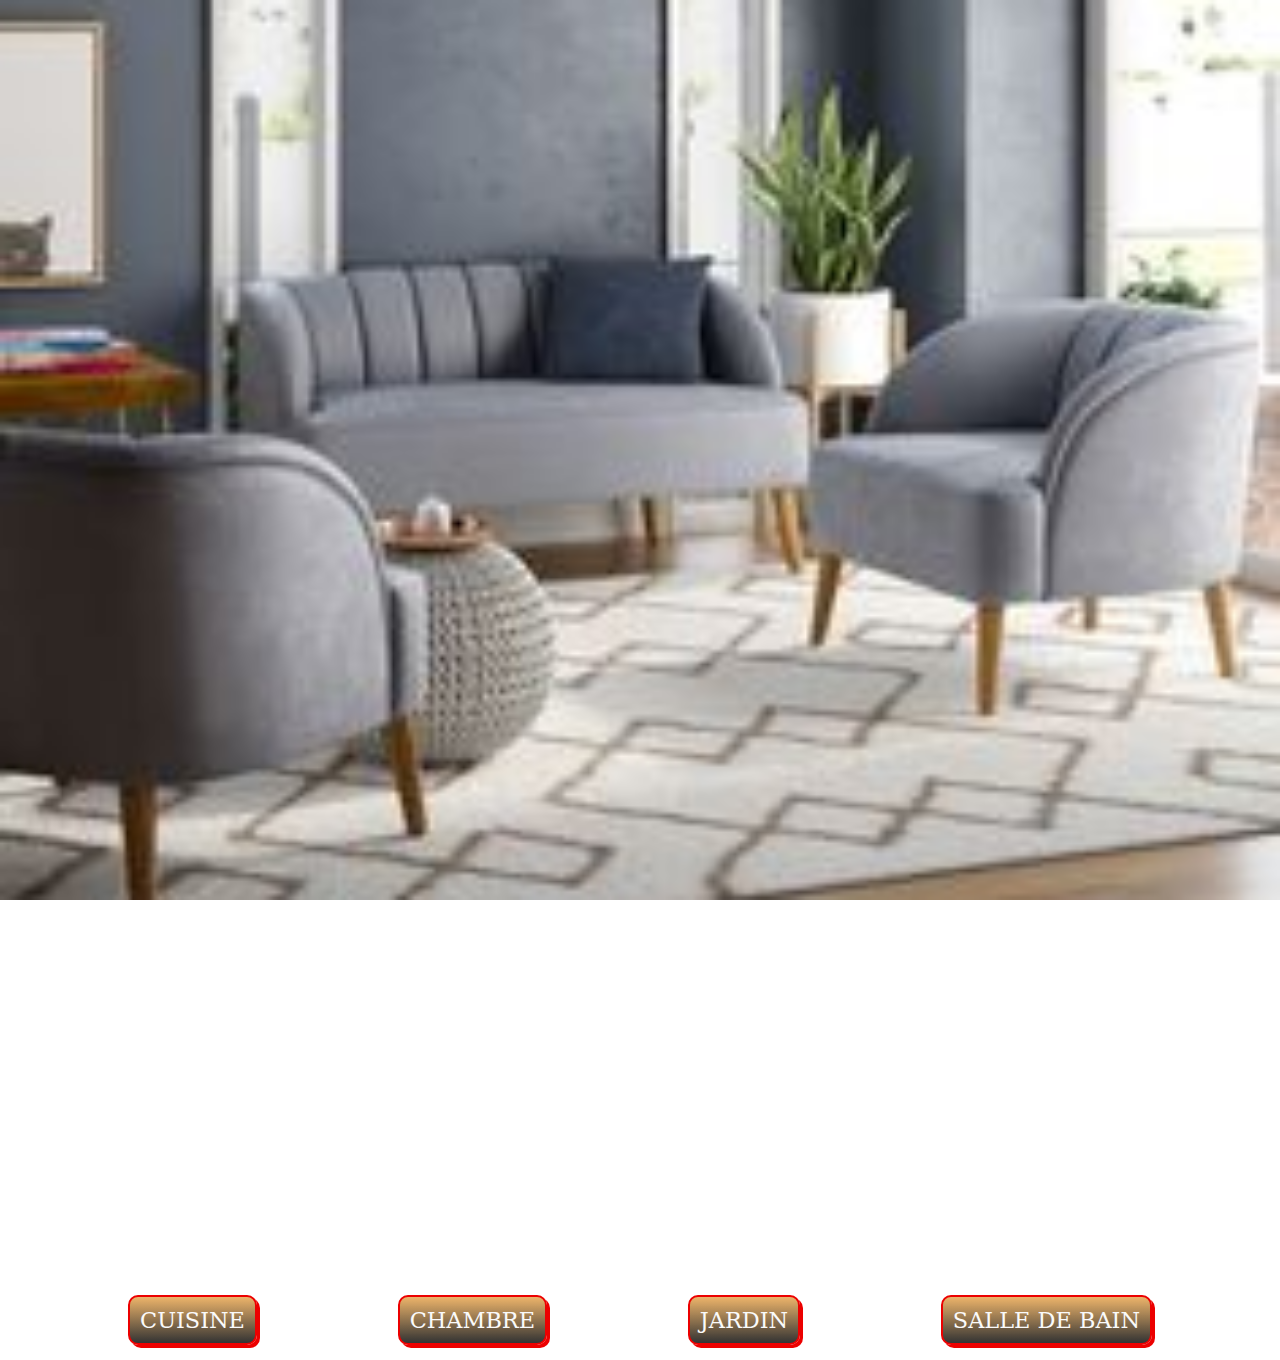
==== index.html @ 4242357f "creation du projet et rajout de ses images" ====
<!DOCTYPE html>
<html lang="en">
    <head>
        <meta charset="UTF-8" />
        <meta name="viewport" content="width=device-width, initial-scale=1.0" />
        <link rel="stylesheet" href="./assets/css/style.css" />
        <title>Document</title>
    </head>
    <body>
        <div>
            <button>cuisine</button>
            <button>chambre</button>
            <button>jardin</button>
            <button>salle de bain</button>
        </div>
        <script src="./assets/js/script.js"></script>
    </body>
</html>
---- assets/css/style.css ----
:root {
    --dragon: #ec0000;
    --fondarticle: #ffffffb3;
    --fond: linear-gradient(#f5c56b6b, #000000b3);
    --bouton: linear-gradient(#e1820799, #000000cc);
} 
/* Réinitialisation des marges et des paddings pour tous les éléments */
* {
    margin: 0;
    padding: 0;
    font-family: Arial, sans-serif;
}

/* Style de base pour le corps de la page */
body {
    background: url(../img/fond/salon.jpg);
    z-index: -100; /* Assure que l'image de fond reste en arrière-plan */
    background-attachment: fixed; /* Fixe l'image d'arrière-plan */
    background-size: cover; /* Ajuste la taille de l'image d'arrière-plan pour couvrir le conteneur */
    background-position: center; /* Centre l'image d'arrière-plan */
}
/* ============================================= */
/* STYLE DES BOUTONS */
/* recuperer sur internet */
/* ============================================= */
button {
    font-size: 1.4em;
    color: #fafafa;
    text-transform: uppercase;
    padding: 10px;
    border-radius: 10px;
    border: 2px solid var(--dragon);
    background: var(--bouton);
    box-shadow: 3px 3px var(--dragon);
    cursor: pointer;
    margin: 15px 0;
}
button:active {
    box-shadow: none;
    transform: translate(3px, 3px);
}

button a {
    list-style-type: none;
    text-decoration: none;
    font-size: 1.4em;
    color: var(--dragon);
    text-shadow: 1px 1px #fafafad8;
}
button a:hover {
    color: black;
    text-shadow: 1px 1px #fafafad8;
}
button {
    font-family: "titre", "serif";
}

/* ============================================= */
/* FIN STYLE DES BOUTONS */
/* recuperer sur internet */
/* ============================================= */

div {
    margin: 100% 10% 0% 10%;
    display: flex;
    /* align-items: flex-end; */
    justify-content: space-between;
    /* align-self: flex-end; */
}
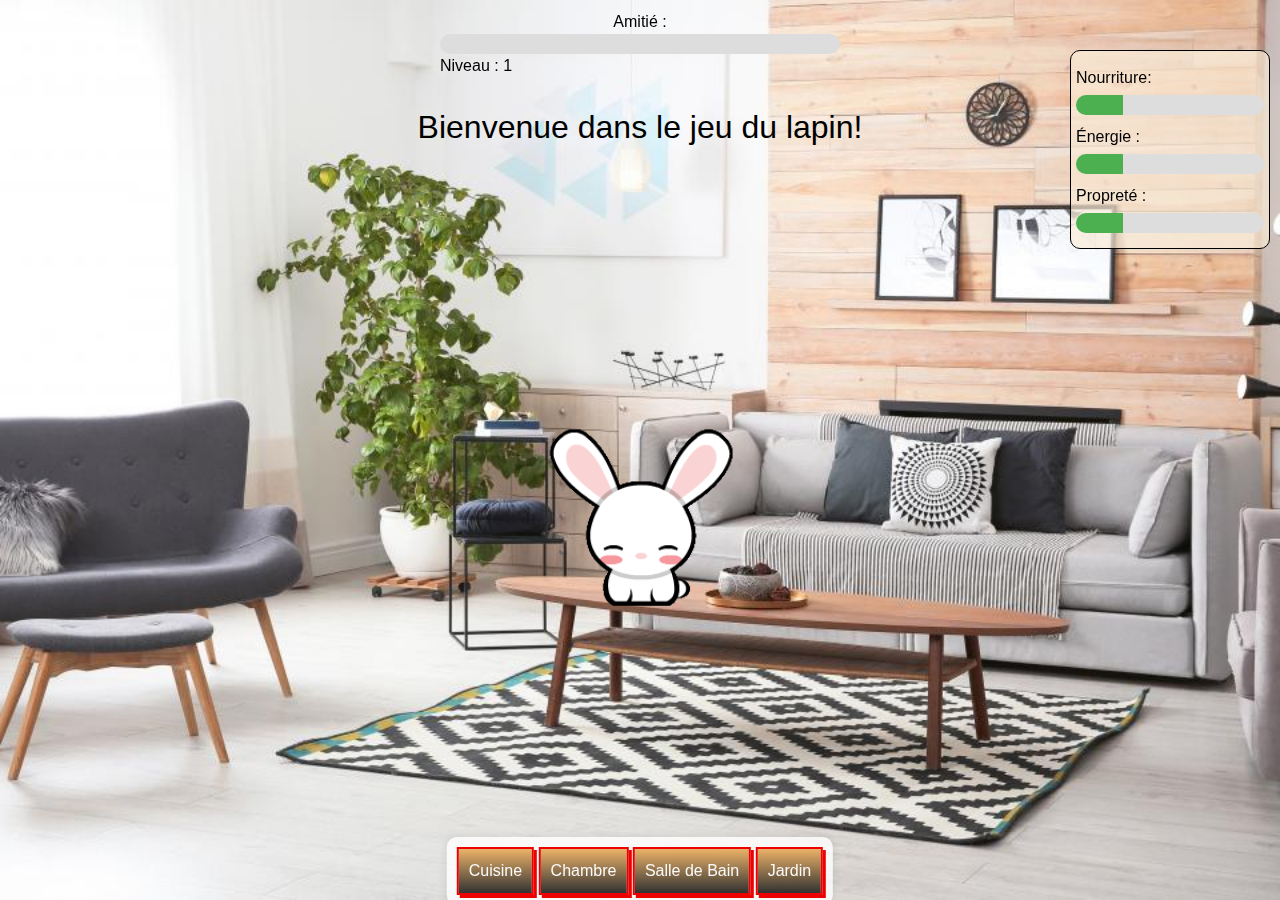
==== commit 86447088: "travaille sur tt les parties" ====
--- a/index.html
+++ b/index.html
@@ -4,15 +4,61 @@
         <meta charset="UTF-8" />
         <meta name="viewport" content="width=device-width, initial-scale=1.0" />
         <link rel="stylesheet" href="./assets/css/style.css" />
-        <title>Document</title>
+        <link rel="stylesheet" href="./assets/css/bootstrap.min.css" />
+        <link class="icone" rel="shortcut icon" type="image/png" href="./assets/img/heureux.gif" />
+
+        <title>Lapinous</title>
     </head>
-    <body>
-        <div>
-            <button>cuisine</button>
-            <button>chambre</button>
-            <button>jardin</button>
-            <button>salle de bain</button>
+    <body class="default">
+        <div id="friendshipBarContainer" class="status-bar-amitié">
+            <center><span>Amitié :</span></center>
+            <div class="bar">
+                <div id="friendshipBar" class="fill"></div>
+            </div>
+            <div id="levelDisplay">Niveau : <span id="level">1</span></div>
         </div>
+        <br /><br />
+        <!-- Game Area -->
+        <div id="gameArea">
+            <h2>Bienvenue dans le jeu du lapin!</h2>
+            <!-- <p>Cliquez sur un bouton pour explorer une zone.</p> -->
+            <img id="rabbitImage" src="./assets/img/heureux.gif" alt="Lapin" />
+        </div>
+        <!-- Status Bars -->
+
+        <div id="statusBars" class="ttbar">
+            <div class="status-bar">
+                <span>Nourriture:</span>
+                <div class="bar">
+                    <div id="foodBar" class="fill"></div>
+                </div>
+            </div>
+            <div class="status-bar">
+                <span>Énergie :</span>
+                <div class="bar">
+                    <div id="energyBar" class="fill"></div>
+                </div>
+            </div>
+            <div class="status-bar">
+                <span>Propreté :</span>
+                <div class="bar">
+                    <div id="cleanlinessBar" class="fill"></div>
+                </div>
+            </div>
+        </div>
+        <div id="feedButtons" class="feed-buttons">
+            <!-- Boutons pour nourrir le lapin -->
+        </div>
+        <!-- PARTIE POUR ALLER DANS LES DIFFÉRENTES ZONES -->
+        <div class="difzone">
+            <button id="cuisineBtn">Cuisine</button>
+            <button id="chambreBtn">Chambre</button>
+            <button id="sdbBtn">Salle de Bain</button>
+            <button id="jardinBtn">Jardin</button>
+        </div>
+        <!-- PARTIE POUR ALLER DANS LES DIFFÉRENTES ZONES -->
         <script src="./assets/js/script.js"></script>
+        <script src="./assets/js/bootstrap.min.js"></script>
+        <script src="./assets/js/jquery-3.6.1.min.js"></script>
     </body>
 </html>
--- a/assets/css/style.css
+++ b/assets/css/style.css
@@ -3,7 +3,7 @@
     --fondarticle: #ffffffb3;
     --fond: linear-gradient(#f5c56b6b, #000000b3);
     --bouton: linear-gradient(#e1820799, #000000cc);
-} 
+}
 /* Réinitialisation des marges et des paddings pour tous les éléments */
 * {
     margin: 0;
@@ -12,13 +12,6 @@
 }
 
 /* Style de base pour le corps de la page */
-body {
-    background: url(../img/fond/salon.jpg);
-    z-index: -100; /* Assure que l'image de fond reste en arrière-plan */
-    background-attachment: fixed; /* Fixe l'image d'arrière-plan */
-    background-size: cover; /* Ajuste la taille de l'image d'arrière-plan pour couvrir le conteneur */
-    background-position: center; /* Centre l'image d'arrière-plan */
-}
 /* ============================================= */
 /* STYLE DES BOUTONS */
 /* recuperer sur internet */
@@ -54,16 +47,158 @@
 button {
     font-family: "titre", "serif";
 }
+.boutonavecimg {
+    position: fixed;
+    top: 77vh;
+    width: 10%;
+}
+.imgdansbtn {
+    width: 100%;
+    height: 110px !important;
+}
+.button-container {
+    text-align: center;
+    margin-bottom: 20px; /* Espacement entre les boutons et les boutons de nourriture */
+}
+
+.zone-btn {
+    margin: 5px;
+}
+
+.feed-buttons {
+    text-align: center;
+}
 
 /* ============================================= */
 /* FIN STYLE DES BOUTONS */
 /* recuperer sur internet */
 /* ============================================= */
 
-div {
-    margin: 100% 10% 0% 10%;
+.difzone {
+    position: fixed;
+    top: 93vh;
+    left: 50%;
+    transform: translateX(-50%);
+    z-index: 1000;
+    background-color: rgba(255, 255, 255, 0.8);
+    padding: 10px;
+    border-radius: 10px;
+    box-shadow: 0 0 10px rgba(0, 0, 0, 0.1);
+}
+
+#gameArea {
+    margin-top: 60px; /* To ensure game area is below buttons */
     display: flex;
-    /* align-items: flex-end; */
-    justify-content: space-between;
-    /* align-self: flex-end; */
-}
+    flex-direction: column;
+    align-items: center;
+    text-align: center;
+}
+
+#rabbitImage {
+    width: 200px;
+    height: auto;
+    display: block;
+    margin-top: 30vh;
+}
+/* Default style */
+body.default {
+    background: url(../img/fond/salon.jpg);
+    background-attachment: fixed; /* Fixe l'image d'arrière-plan */
+    background-size: cover; /* Ajuste la taille de l'image d'arrière-plan pour couvrir le conteneur */
+    background-position: center; /* Centre l'image d'arrière-plan*/
+    color: black;
+    font-family: Arial, sans-serif;
+    display: flex;
+    flex-direction: column;
+    align-items: center;
+}
+/* Cuisine style */
+body.cuisine {
+    background: url(../img/fond/cuisine.jpg);
+    background-attachment: fixed; /* Fixe l'image d'arrière-plan */
+    background-size: cover; /* Ajuste la taille de l'image d'arrière-plan pour couvrir le conteneur */
+    background-position: center; /* Centre l'image d'arrière-plan*/
+    color: #000;
+}
+
+/* Chambre style */
+body.chambre {
+    background: url(../img/fond/chambre.avif);
+    background-attachment: fixed; /* Fixe l'image d'arrière-plan */
+    background-size: cover; /* Ajuste la taille de l'image d'arrière-plan pour couvrir le conteneur */
+    background-position: center; /* Centre l'image d'arrière-plan*/
+
+    background-color: #add8e6; /* Light blue color */
+    color: #000;
+}
+
+/* Jardin style */
+body.jardin {
+    background: url(../img/fond/jardin.jpeg);
+    background-attachment: fixed; /* Fixe l'image d'arrière-plan */
+    background-size: cover; /* Ajuste la taille de l'image d'arrière-plan pour couvrir le conteneur */
+    background-position: center; /* Centre l'image d'arrière-plan*/
+
+    background-color: #98fb98; /* Pale green color */
+    color: #000;
+}
+
+/* Salle de Bain style */
+body.sdb {
+    background: url(../img/fond/salle\ de\ bain.jpeg);
+    background-attachment: fixed; /* Fixe l'image d'arrière-plan */
+    background-size: cover; /* Ajuste la taille de l'image d'arrière-plan pour couvrir le conteneur */
+    background-position: center; /* Centre l'image d'arrière-plan*/
+
+    background-color: #f0f8ff; /* Alice blue color */
+    color: #000;
+}
+#statusBars {
+    position: fixed;
+    top: 50px;
+    right: 10px;
+    width: 200px;
+    z-index: 1000;
+}
+
+.status-bar {
+    margin: 10px 0;
+    width: 100%;
+}
+
+.status-bar span {
+    display: block;
+    margin-bottom: 5px;
+}
+
+.bar {
+    background-color: #ddd;
+    border-radius: 10px;
+    overflow: hidden;
+    height: 20px;
+    width: 100%;
+}
+
+.fill {
+    background-color: #4caf50;
+    height: 100%;
+    width: 100%; /* Default to full */
+    transition: width 0.5s;
+}
+.ttbar {
+    background-color: rgba(250, 235, 215, 0.675);
+    padding: 5px;
+    border-radius: 10px;
+    border: 1px black solid;
+}
+
+#friendshipBarContainer {
+    position: fixed;
+    top: 10px;
+    left: 50%;
+    transform: translateX(-50%);
+    width: 80%;
+    max-width: 400px;
+    z-index: 1000;
+    padding-bottom: 5px;
+}
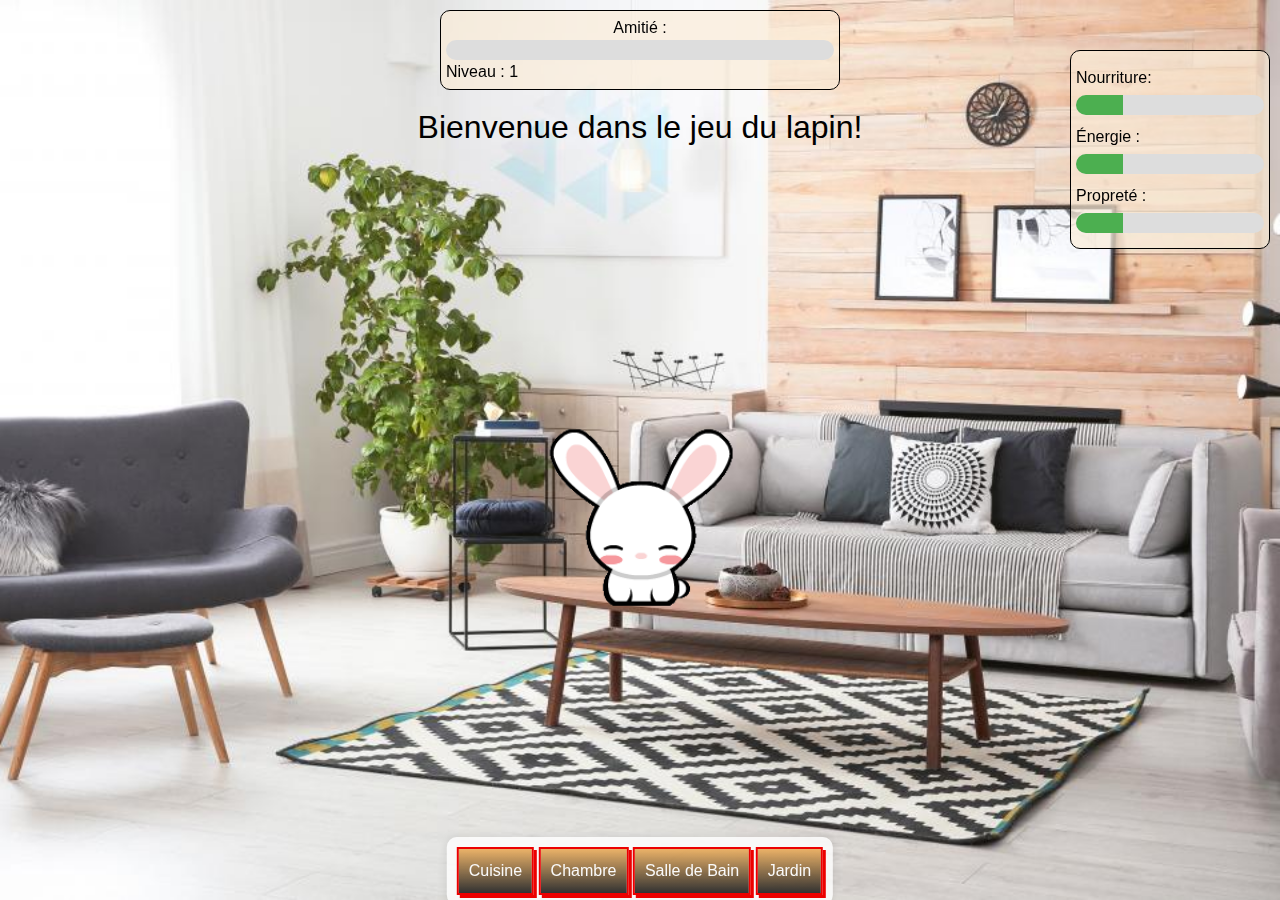
==== commit 53c63a23: "travaille sur tt les parties" ====
--- a/index.html
+++ b/index.html
@@ -10,7 +10,7 @@
         <title>Lapinous</title>
     </head>
     <body class="default">
-        <div id="friendshipBarContainer" class="status-bar-amitié">
+        <div id="friendshipBarContainer" class="ttbar status-bar-amitié">
             <center><span>Amitié :</span></center>
             <div class="bar">
                 <div id="friendshipBar" class="fill"></div>
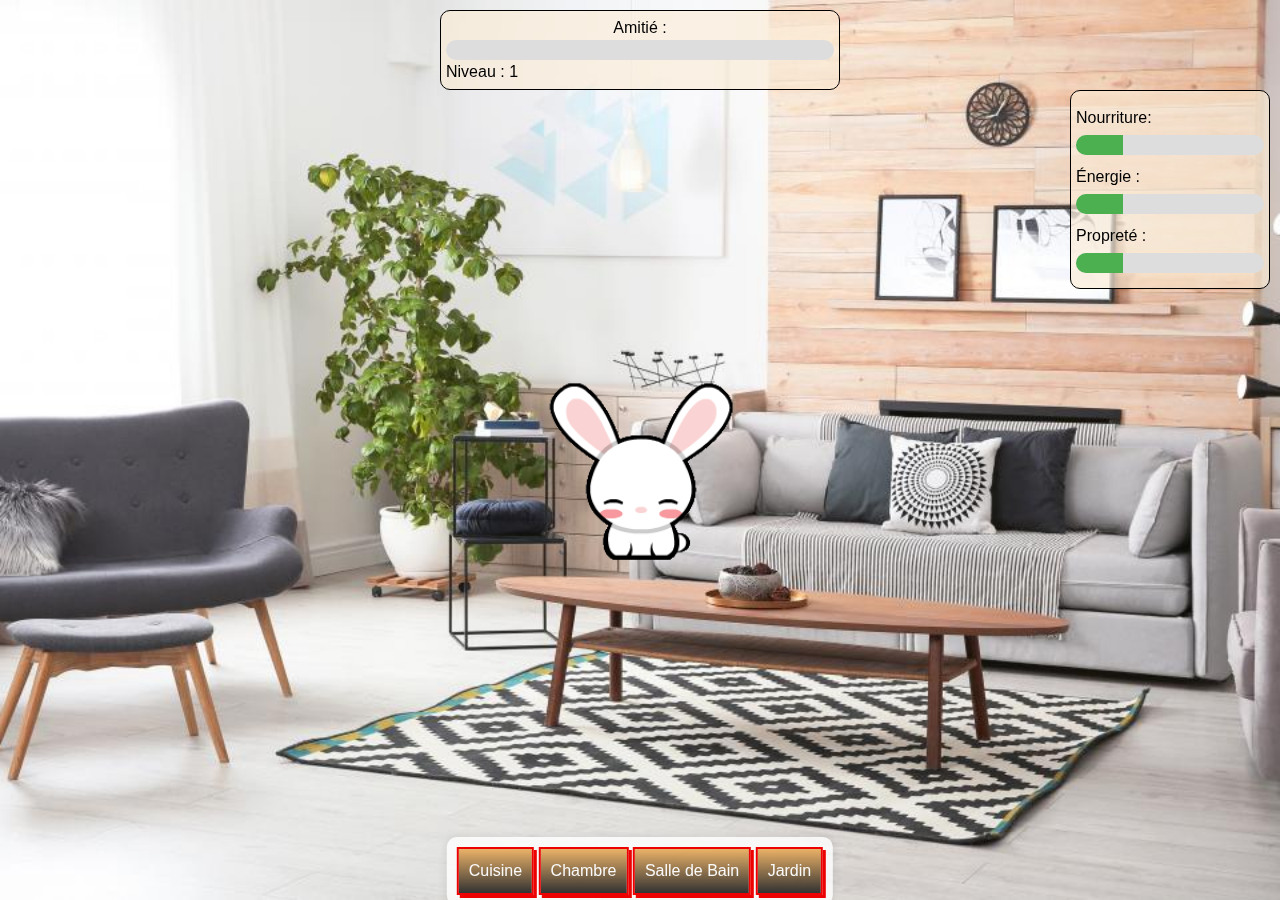
==== commit 340b9683: "responsive fais" ====
--- a/index.html
+++ b/index.html
@@ -20,7 +20,7 @@
         <br /><br />
         <!-- Game Area -->
         <div id="gameArea">
-            <h2>Bienvenue dans le jeu du lapin!</h2>
+            <!-- <h2>Bienvenue dans le jeu du lapin!</h2> -->
             <!-- <p>Cliquez sur un bouton pour explorer une zone.</p> -->
             <img id="rabbitImage" src="./assets/img/heureux.gif" alt="Lapin" />
         </div>
@@ -50,12 +50,14 @@
             <!-- Boutons pour nourrir le lapin -->
         </div>
         <!-- PARTIE POUR ALLER DANS LES DIFFÉRENTES ZONES -->
-        <div class="difzone">
-            <button id="cuisineBtn">Cuisine</button>
-            <button id="chambreBtn">Chambre</button>
-            <button id="sdbBtn">Salle de Bain</button>
-            <button id="jardinBtn">Jardin</button>
-        </div>
+        <center>
+            <div class="difzone">
+                <button id="cuisineBtn">Cuisine</button>
+                <button id="chambreBtn">Chambre</button>
+                <button id="sdbBtn">Salle de Bain</button>
+                <button id="jardinBtn">Jardin</button>
+            </div>
+        </center>
         <!-- PARTIE POUR ALLER DANS LES DIFFÉRENTES ZONES -->
         <script src="./assets/js/script.js"></script>
         <script src="./assets/js/bootstrap.min.js"></script>
--- a/assets/css/style.css
+++ b/assets/css/style.css
@@ -26,7 +26,7 @@
     background: var(--bouton);
     box-shadow: 3px 3px var(--dragon);
     cursor: pointer;
-    margin: 15px 0;
+    margin: 5px 0;
 }
 button:active {
     box-shadow: none;
@@ -154,8 +154,8 @@
     color: #000;
 }
 #statusBars {
-    position: fixed;
-    top: 50px;
+    top: 10vh;
+    position: fixed;
     right: 10px;
     width: 200px;
     z-index: 1000;
@@ -202,3 +202,22 @@
     z-index: 1000;
     padding-bottom: 5px;
 }
+/* Media Queries pour le responsive */
+@media only screen and (max-width: 768px) {
+    #rabbitImage {
+        margin-top: 25vh;
+    }
+    .boutonavecimg {
+        top: 65vh;
+        width: 20%;
+    }
+
+    .difzone {
+        top: 85vh;
+        left: 2%;
+        transform: translateX(-2%);
+        z-index: 1000;
+        padding: 15px;
+        border-radius: 10px;
+    }
+}
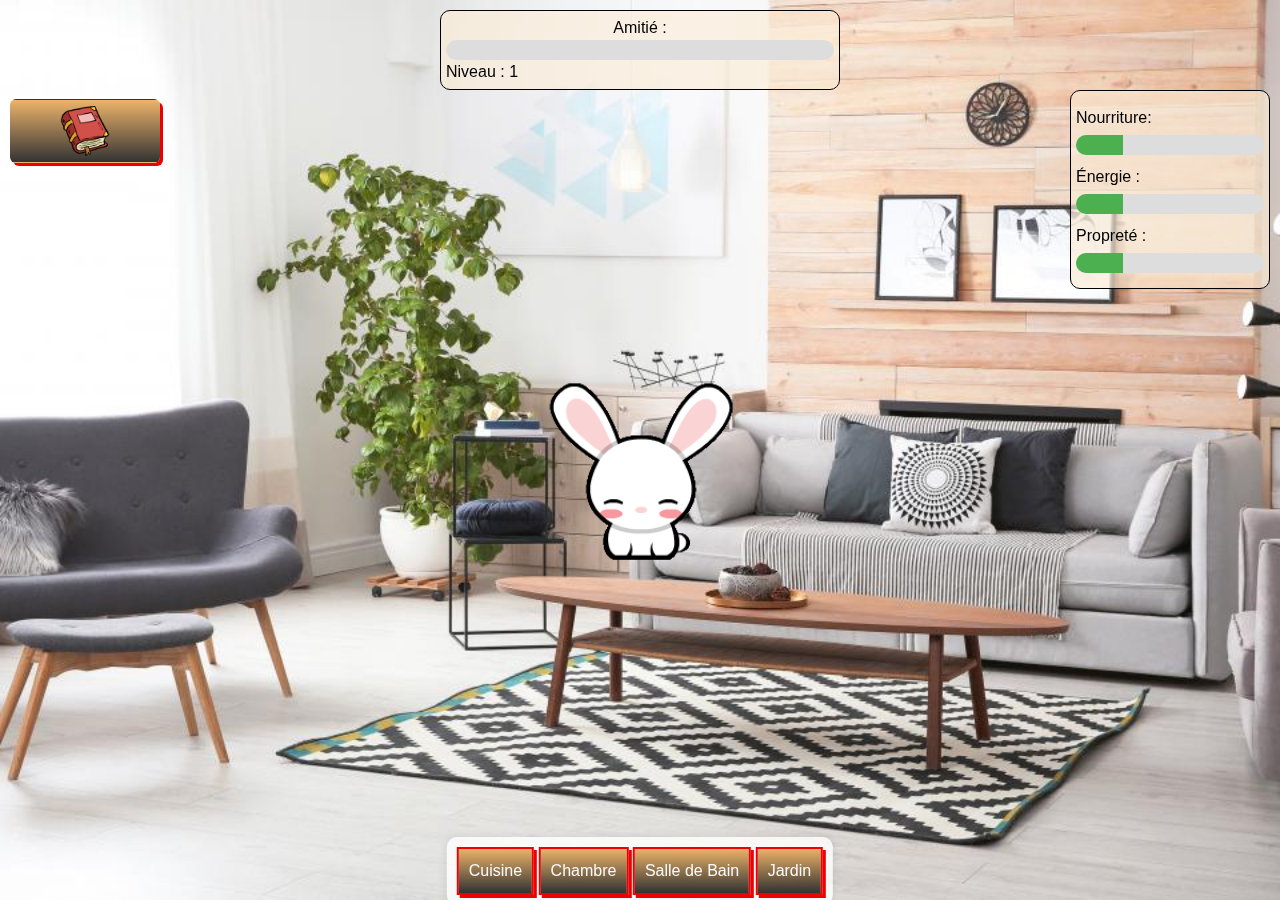
==== commit 48117d54: "rajout des regles du jeux" ====
--- a/index.html
+++ b/index.html
@@ -18,6 +18,62 @@
             <div id="levelDisplay">Niveau : <span id="level">1</span></div>
         </div>
         <br /><br />
+        <button type="button" class="btn regle" data-toggle="modal" data-target="#myModal">
+            <img  src="./assets/img/regle.png" alt="" />
+        </button>
+
+        <div
+            class="modal fade"
+            id="myModal"
+            tabindex="-1"
+            role="dialog"
+            aria-labelledby="exampleModalLabel"
+            aria-hidden="true"
+        >
+            <div class="modal-dialog" role="document">
+                <div class="modal-content">
+                    <div class="modal-header">
+                        <h5 class="modal-title" id="exampleModalLabel">Règles du jeu</h5>
+                        <button type="button" class="close" data-dismiss="modal" aria-label="Close">
+                            <span aria-hidden="true">&times;</span>
+                        </button>
+                    </div>
+                    <div class="modal-body">
+                        <p>Bienvenue dans "Mon Lapin Virtuel" ! </p>
+                        <ol>
+                            <li>
+                                Veillez à nourrir votre lapin régulièrement en cliquant sur le
+                                bouton "Nourrir le lapin".
+                            </li>
+                            <li>
+                                Assurez-vous que votre lapin reste propre en le nettoyant dans la
+                                salle de bain avec le bouton "Nettoyer le lapin".
+                            </li>
+                            <li>
+                                Offrez-lui un environnement agréable en jouant avec lui dans le
+                                jardin en utilisant le bouton "Jouer avec le lapin".
+                            </li>
+                            <li>
+                                Veillez à ce que votre lapin ait suffisamment d'énergie en le
+                                mettant au lit avec le bouton "Mettre le lapin au lit".
+                            </li>
+                            <li>
+                                Le niveau d'amitié de votre lapin augmentera au fur et à mesure que
+                                vous interagissez avec lui. Essayez de maintenir un bon niveau
+                                d'amitié en interagissant régulièrement.
+                            </li>
+                            <li>
+                                Lorsque le niveau d'amitié atteint certaines étapes, de nouveaux
+                                besoins peuvent se débloquer. Assurez-vous de garder un œil sur les
+                                niveaux de statut de votre lapin et répondez à ses besoins en
+                                conséquence.
+                            </li>
+                        </ol>
+                        <p>Amusez-vous bien en prenant soin de votre lapin virtuel !</p>
+                    </div>
+                </div>
+            </div>
+        </div>
         <!-- Game Area -->
         <div id="gameArea">
             <!-- <h2>Bienvenue dans le jeu du lapin!</h2> -->
@@ -62,5 +118,8 @@
         <script src="./assets/js/script.js"></script>
         <script src="./assets/js/bootstrap.min.js"></script>
         <script src="./assets/js/jquery-3.6.1.min.js"></script>
+        <script src="https://code.jquery.com/jquery-3.5.1.slim.min.js"></script>
+        <script src="https://cdn.jsdelivr.net/npm/popper.js@1.16.1/dist/umd/popper.min.js"></script>
+        <script src="https://stackpath.bootstrapcdn.com/bootstrap/4.5.2/js/bootstrap.min.js"></script>
     </body>
 </html>
--- a/assets/css/style.css
+++ b/assets/css/style.css
@@ -160,7 +160,16 @@
     width: 200px;
     z-index: 1000;
 }
-
+.regle {
+    top: 11vh;
+    position: fixed;
+    left: 10px;
+    width: 150px;
+    z-index: 1000;
+}
+.regle img {
+    width: 40%;
+}
 .status-bar {
     margin: 10px 0;
     width: 100%;
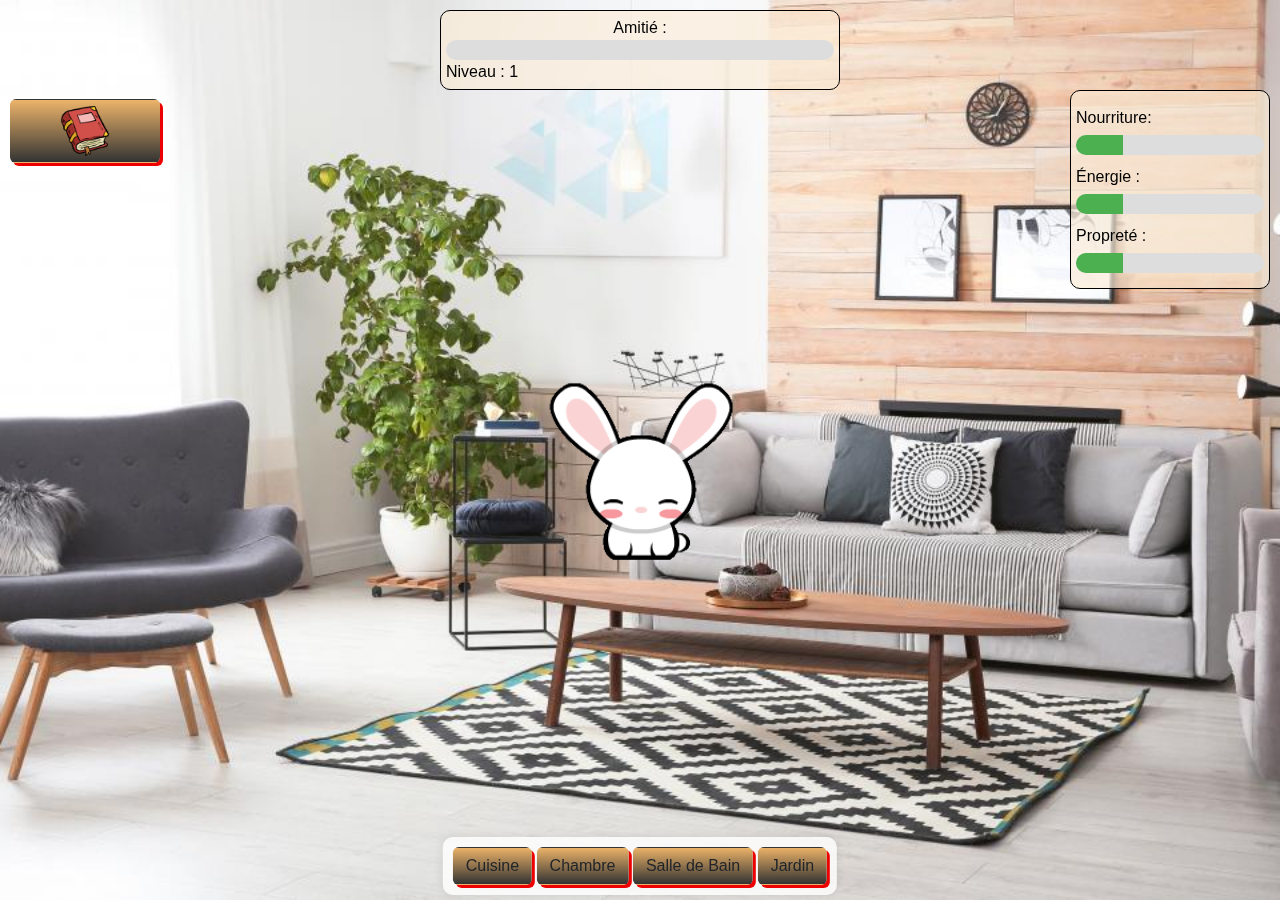
==== commit dc1e863d: "ajout du bootstrap" ====
--- a/index.html
+++ b/index.html
@@ -1,125 +1,148 @@
 <!DOCTYPE html>
-<html lang="en">
+<html lang="fr">
     <head>
         <meta charset="UTF-8" />
         <meta name="viewport" content="width=device-width, initial-scale=1.0" />
+        <title>Lapinous</title>
         <link rel="stylesheet" href="./assets/css/style.css" />
         <link rel="stylesheet" href="./assets/css/bootstrap.min.css" />
         <link class="icone" rel="shortcut icon" type="image/png" href="./assets/img/heureux.gif" />
-
-        <title>Lapinous</title>
     </head>
     <body class="default">
-        <div id="friendshipBarContainer" class="ttbar status-bar-amitié">
-            <center><span>Amitié :</span></center>
-            <div class="bar">
-                <div id="friendshipBar" class="fill"></div>
+        <div class="container">
+            <div class="row">
+                <div class="col-12">
+                    <div id="friendshipBarContainer" class="ttbar status-bar-amitié">
+                        <center><span>Amitié :</span></center>
+                        <div class="bar">
+                            <div id="friendshipBar" class="fill"></div>
+                        </div>
+                        <div id="levelDisplay">Niveau : <span id="level">1</span></div>
+                    </div>
+                    <br /><br />
+                    <button
+                        type="button"
+                        class="btn regle"
+                        data-toggle="modal"
+                        data-target="#myModal"
+                    >
+                        <img src="./assets/img/regle.png" alt="" />
+                    </button>
+                    <div
+                        class="modal fade"
+                        id="myModal"
+                        tabindex="-1"
+                        role="dialog"
+                        aria-labelledby="exampleModalLabel"
+                        aria-hidden="true"
+                    >
+                        <div class="modal-dialog" role="document">
+                            <div class="modal-content">
+                                <div class="modal-header">
+                                    <h5 class="modal-title" id="exampleModalLabel">
+                                        Règles du jeu
+                                    </h5>
+                                    <button
+                                        type="button"
+                                        class="close"
+                                        data-dismiss="modal"
+                                        aria-label="Close"
+                                    >
+                                        <span aria-hidden="true">&times;</span>
+                                    </button>
+                                </div>
+                                <div class="modal-body">
+                                    <p>Bienvenue dans "Mon Lapin Virtuel" !</p>
+                                    <ol>
+                                        <li>
+                                            Veillez à nourrir votre lapin régulièrement en cliquant
+                                            sur le bouton "Nourrir le lapin".
+                                        </li>
+                                        <li>
+                                            Assurez-vous que votre lapin reste propre en le
+                                            nettoyant dans la salle de bain avec le bouton "Nettoyer
+                                            le lapin".
+                                        </li>
+                                        <li>
+                                            Offrez-lui un environnement agréable en jouant avec lui
+                                            dans le jardin en utilisant le bouton "Jouer avec le
+                                            lapin".
+                                        </li>
+                                        <li>
+                                            Veillez à ce que votre lapin ait suffisamment d'énergie
+                                            en le mettant au lit avec le bouton "Mettre le lapin au
+                                            lit".
+                                        </li>
+                                        <li>
+                                            Le niveau d'amitié de votre lapin augmentera au fur et à
+                                            mesure que vous interagissez avec lui. Essayez de
+                                            maintenir un bon niveau d'amitié en interagissant
+                                            régulièrement.
+                                        </li>
+                                        <li>
+                                            Lorsque le niveau d'amitié atteint certaines étapes, de
+                                            nouveaux besoins peuvent se débloquer. Assurez-vous de
+                                            garder un œil sur les niveaux de statut de votre lapin
+                                            et répondez à ses besoins en conséquence.
+                                        </li>
+                                    </ol>
+                                    <p>Amusez-vous bien en prenant soin de votre lapin virtuel !</p>
+                                </div>
+                            </div>
+                        </div>
+                    </div>
+                </div>
             </div>
-            <div id="levelDisplay">Niveau : <span id="level">1</span></div>
-        </div>
-        <br /><br />
-        <button type="button" class="btn regle" data-toggle="modal" data-target="#myModal">
-            <img  src="./assets/img/regle.png" alt="" />
-        </button>
 
-        <div
-            class="modal fade"
-            id="myModal"
-            tabindex="-1"
-            role="dialog"
-            aria-labelledby="exampleModalLabel"
-            aria-hidden="true"
-        >
-            <div class="modal-dialog" role="document">
-                <div class="modal-content">
-                    <div class="modal-header">
-                        <h5 class="modal-title" id="exampleModalLabel">Règles du jeu</h5>
-                        <button type="button" class="close" data-dismiss="modal" aria-label="Close">
-                            <span aria-hidden="true">&times;</span>
-                        </button>
+            <div class="row">
+                <div class="col-12">
+                    <div id="gameArea">
+                        <img id="rabbitImage" src="./assets/img/heureux.gif" alt="Lapin" />
                     </div>
-                    <div class="modal-body">
-                        <p>Bienvenue dans "Mon Lapin Virtuel" ! </p>
-                        <ol>
-                            <li>
-                                Veillez à nourrir votre lapin régulièrement en cliquant sur le
-                                bouton "Nourrir le lapin".
-                            </li>
-                            <li>
-                                Assurez-vous que votre lapin reste propre en le nettoyant dans la
-                                salle de bain avec le bouton "Nettoyer le lapin".
-                            </li>
-                            <li>
-                                Offrez-lui un environnement agréable en jouant avec lui dans le
-                                jardin en utilisant le bouton "Jouer avec le lapin".
-                            </li>
-                            <li>
-                                Veillez à ce que votre lapin ait suffisamment d'énergie en le
-                                mettant au lit avec le bouton "Mettre le lapin au lit".
-                            </li>
-                            <li>
-                                Le niveau d'amitié de votre lapin augmentera au fur et à mesure que
-                                vous interagissez avec lui. Essayez de maintenir un bon niveau
-                                d'amitié en interagissant régulièrement.
-                            </li>
-                            <li>
-                                Lorsque le niveau d'amitié atteint certaines étapes, de nouveaux
-                                besoins peuvent se débloquer. Assurez-vous de garder un œil sur les
-                                niveaux de statut de votre lapin et répondez à ses besoins en
-                                conséquence.
-                            </li>
-                        </ol>
-                        <p>Amusez-vous bien en prenant soin de votre lapin virtuel !</p>
+                </div>
+            </div>
+
+            <div class="row">
+                <div class="col-12">
+                    <div id="statusBars" class="ttbar">
+                        <div class="status-bar">
+                            <span>Nourriture:</span>
+                            <div class="bar">
+                                <div id="foodBar" class="fill"></div>
+                            </div>
+                        </div>
+                        <div class="status-bar">
+                            <span>Énergie :</span>
+                            <div class="bar">
+                                <div id="energyBar" class="fill"></div>
+                            </div>
+                        </div>
+                        <div class="status-bar">
+                            <span>Propreté :</span>
+                            <div class="bar">
+                                <div id="cleanlinessBar" class="fill"></div>
+                            </div>
+                        </div>
+                    </div>
+                </div>
+            </div>
+            <div class="row">
+                <div class="col-12 text-center">
+                    <div class="difzone">
+                        <button id="cuisineBtn" class="btn">Cuisine</button>
+                        <button id="chambreBtn" class="btn">Chambre</button>
+                        <button id="sdbBtn" class="btn">Salle de Bain</button>
+                        <button id="jardinBtn" class="btn">Jardin</button>
                     </div>
                 </div>
             </div>
         </div>
-        <!-- Game Area -->
-        <div id="gameArea">
-            <!-- <h2>Bienvenue dans le jeu du lapin!</h2> -->
-            <!-- <p>Cliquez sur un bouton pour explorer une zone.</p> -->
-            <img id="rabbitImage" src="./assets/img/heureux.gif" alt="Lapin" />
-        </div>
-        <!-- Status Bars -->
 
-        <div id="statusBars" class="ttbar">
-            <div class="status-bar">
-                <span>Nourriture:</span>
-                <div class="bar">
-                    <div id="foodBar" class="fill"></div>
-                </div>
-            </div>
-            <div class="status-bar">
-                <span>Énergie :</span>
-                <div class="bar">
-                    <div id="energyBar" class="fill"></div>
-                </div>
-            </div>
-            <div class="status-bar">
-                <span>Propreté :</span>
-                <div class="bar">
-                    <div id="cleanlinessBar" class="fill"></div>
-                </div>
-            </div>
-        </div>
-        <div id="feedButtons" class="feed-buttons">
-            <!-- Boutons pour nourrir le lapin -->
-        </div>
-        <!-- PARTIE POUR ALLER DANS LES DIFFÉRENTES ZONES -->
-        <center>
-            <div class="difzone">
-                <button id="cuisineBtn">Cuisine</button>
-                <button id="chambreBtn">Chambre</button>
-                <button id="sdbBtn">Salle de Bain</button>
-                <button id="jardinBtn">Jardin</button>
-            </div>
-        </center>
-        <!-- PARTIE POUR ALLER DANS LES DIFFÉRENTES ZONES -->
-        <script src="./assets/js/script.js"></script>
-        <script src="./assets/js/bootstrap.min.js"></script>
         <script src="./assets/js/jquery-3.6.1.min.js"></script>
         <script src="https://code.jquery.com/jquery-3.5.1.slim.min.js"></script>
         <script src="https://cdn.jsdelivr.net/npm/popper.js@1.16.1/dist/umd/popper.min.js"></script>
         <script src="https://stackpath.bootstrapcdn.com/bootstrap/4.5.2/js/bootstrap.min.js"></script>
+        <script src="./assets/js/bootstrap.min.js"></script>
+        <script src="./assets/js/script.js"></script>
     </body>
 </html>
--- a/assets/css/style.css
+++ b/assets/css/style.css
@@ -51,6 +51,8 @@
     position: fixed;
     top: 77vh;
     width: 10%;
+    display: flex;
+    align-items: center;
 }
 .imgdansbtn {
     width: 100%;
@@ -66,7 +68,9 @@
 }
 
 .feed-buttons {
-    text-align: center;
+    display: flex;
+    gap: 10px; /* Espace entre les boutons */
+    flex-wrap: wrap; /* Permet de revenir à la ligne si l'espace est insuffisant */
 }
 
 /* ============================================= */
@@ -214,17 +218,33 @@
 /* Media Queries pour le responsive */
 @media only screen and (max-width: 768px) {
     #rabbitImage {
-        margin-top: 25vh;
+        margin-top: 24vh;
+        width: 150px;
+        height: auto;
+        display: block;
     }
     .boutonavecimg {
-        top: 65vh;
+        top: 56vh;
         width: 20%;
     }
-
+    .regle {
+        top: 13vh;
+        position: fixed;
+        left: 5px;
+        width: 100px;
+        z-index: 1000;
+    }
+    #statusBars {
+        top: 13vh;
+        position: fixed;
+        right: 10px;
+        width: 200px;
+        z-index: 1000;
+    }
     .difzone {
-        top: 85vh;
-        left: 2%;
-        transform: translateX(-2%);
+        top: 75vh;
+        left: 1%;
+        transform: translateX(-1%);
         z-index: 1000;
         padding: 15px;
         border-radius: 10px;
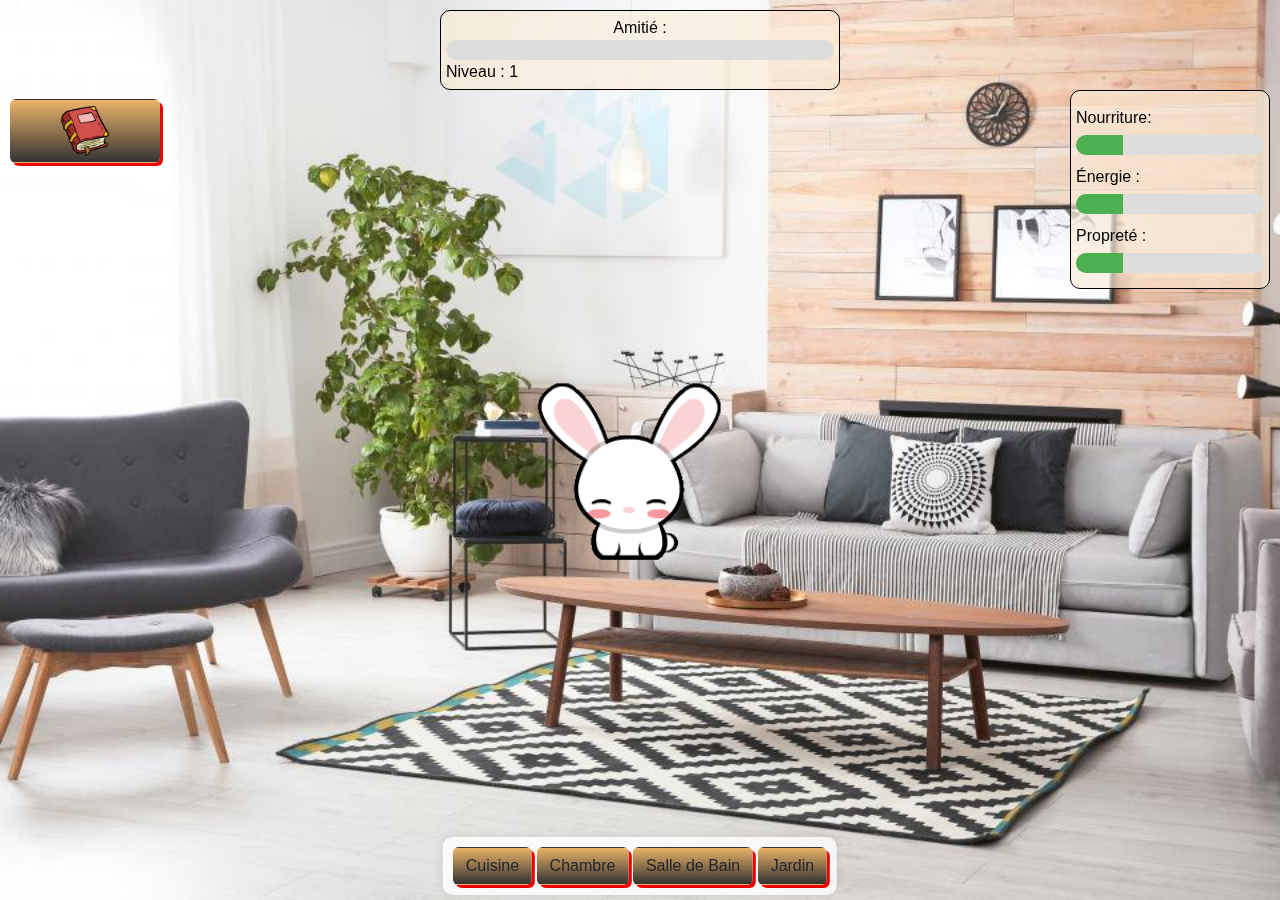
==== commit 5f772e22: "changement d'image" ====
--- a/index.html
+++ b/index.html
@@ -18,6 +18,7 @@
                             <div id="friendshipBar" class="fill"></div>
                         </div>
                         <div id="levelDisplay">Niveau : <span id="level">1</span></div>
+                        <!-- <span>Points de bonheur: <span id="happinessPoints">0</span></span> -->
                     </div>
                     <br /><br />
                     <button
@@ -91,7 +92,43 @@
                             </div>
                         </div>
                     </div>
-                </div>
+                    <!-- <button
+                        type="button"
+                        class="btn achat"
+                        data-toggle="modal"
+                        data-target="#myModal1"
+                    >
+                        <img src="./assets/img/regle.png" alt="" />
+                    </button>
+                    <div
+                        class="modal fade"
+                        id="myModal1"
+                        tabindex="-1"
+                        role="dialog"
+                        aria-labelledby="exampleModalLabel1"
+                        aria-hidden="true"
+                    >
+                        <div class="modal-dialog" role="document">
+                            <div class="modal-content">
+                                <div class="modal-header">
+                                    <h5 class="modal-title" id="exampleModalLabel1">
+                                        Amélioration des objets
+                                    </h5>
+                                    <button
+                                        type="button"
+                                        class="close"
+                                        data-dismiss="modal"
+                                        aria-label="Close"
+                                    >
+                                        <span aria-hidden="true">&times;</span>
+                                    </button>
+                                </div>
+                                <div class="modal-body">
+                                    </div>
+                            </div>
+                        </div>
+                    </div>
+                </div> -->
             </div>
 
             <div class="row">
@@ -115,7 +152,7 @@
                             <span>Énergie :</span>
                             <div class="bar">
                                 <div id="energyBar" class="fill"></div>
-                            </div>
+   s                         </div>
                         </div>
                         <div class="status-bar">
                             <span>Propreté :</span>
--- a/assets/css/style.css
+++ b/assets/css/style.css
@@ -27,6 +27,7 @@
     box-shadow: 3px 3px var(--dragon);
     cursor: pointer;
     margin: 5px 0;
+    font-family: "titre", "serif";
 }
 button:active {
     box-shadow: none;
@@ -40,13 +41,6 @@
     color: var(--dragon);
     text-shadow: 1px 1px #fafafad8;
 }
-button a:hover {
-    color: black;
-    text-shadow: 1px 1px #fafafad8;
-}
-button {
-    font-family: "titre", "serif";
-}
 .boutonavecimg {
     position: fixed;
     top: 77vh;
@@ -174,6 +168,17 @@
 .regle img {
     width: 40%;
 }
+.achat {
+    top: 19vh;
+    position: fixed;
+    left: 10px;
+    width: 150px;
+    z-index: 1000;
+}
+.achat img {
+    width: 40%;
+}
+
 .status-bar {
     margin: 10px 0;
     width: 100%;
@@ -249,4 +254,7 @@
         padding: 15px;
         border-radius: 10px;
     }
-}
+    button {
+        font-size: 1em;
+    }
+}
